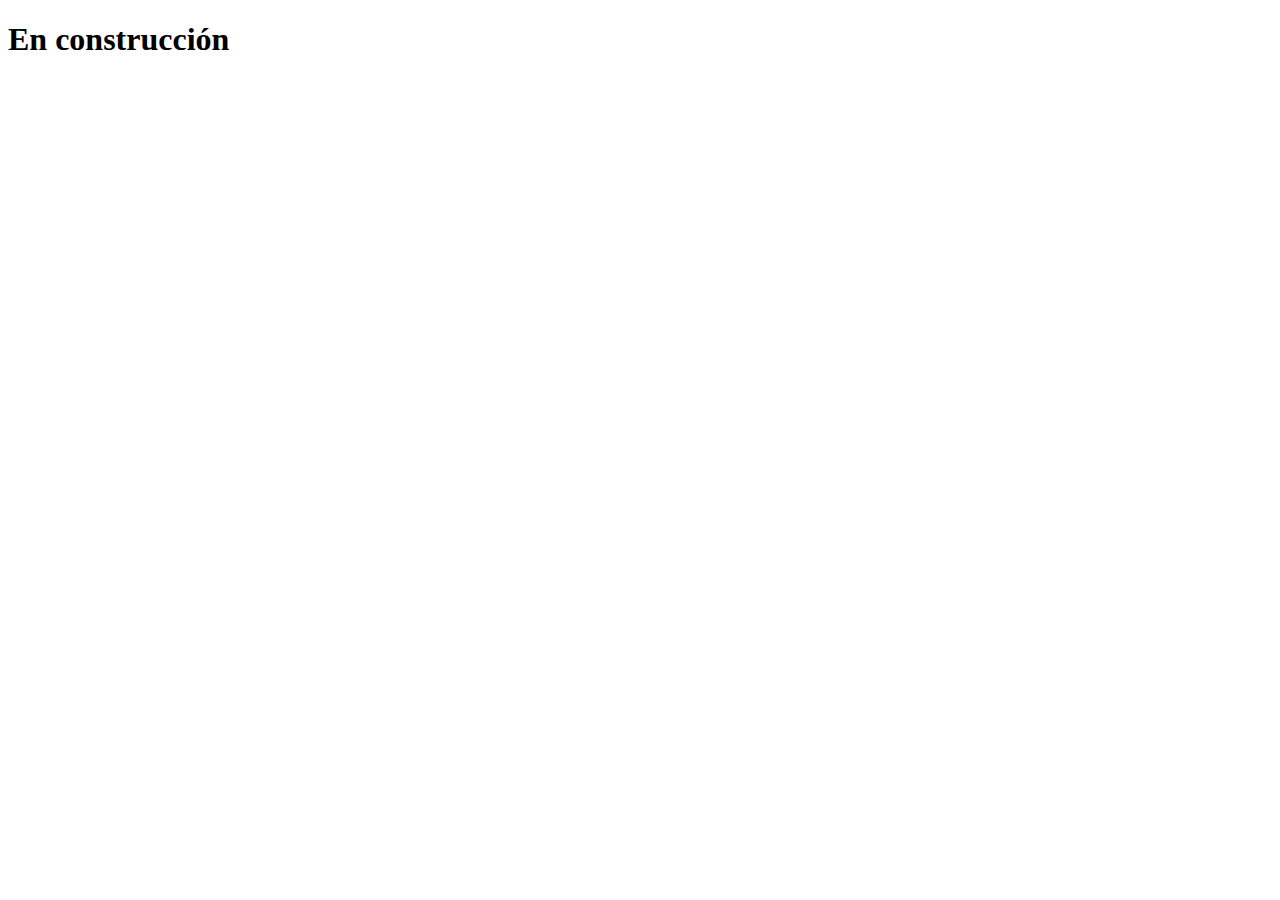
==== contacto.html @ 1866fa1f "An updated version of my first page" ====
<!DOCTYPE html>

<html lang="es">
    
    <head>
        <title>Contacto - En construcicón</title>
    </head>
    <body>
        <h1>
            En construcción
        </h1>
    </body>
</html>
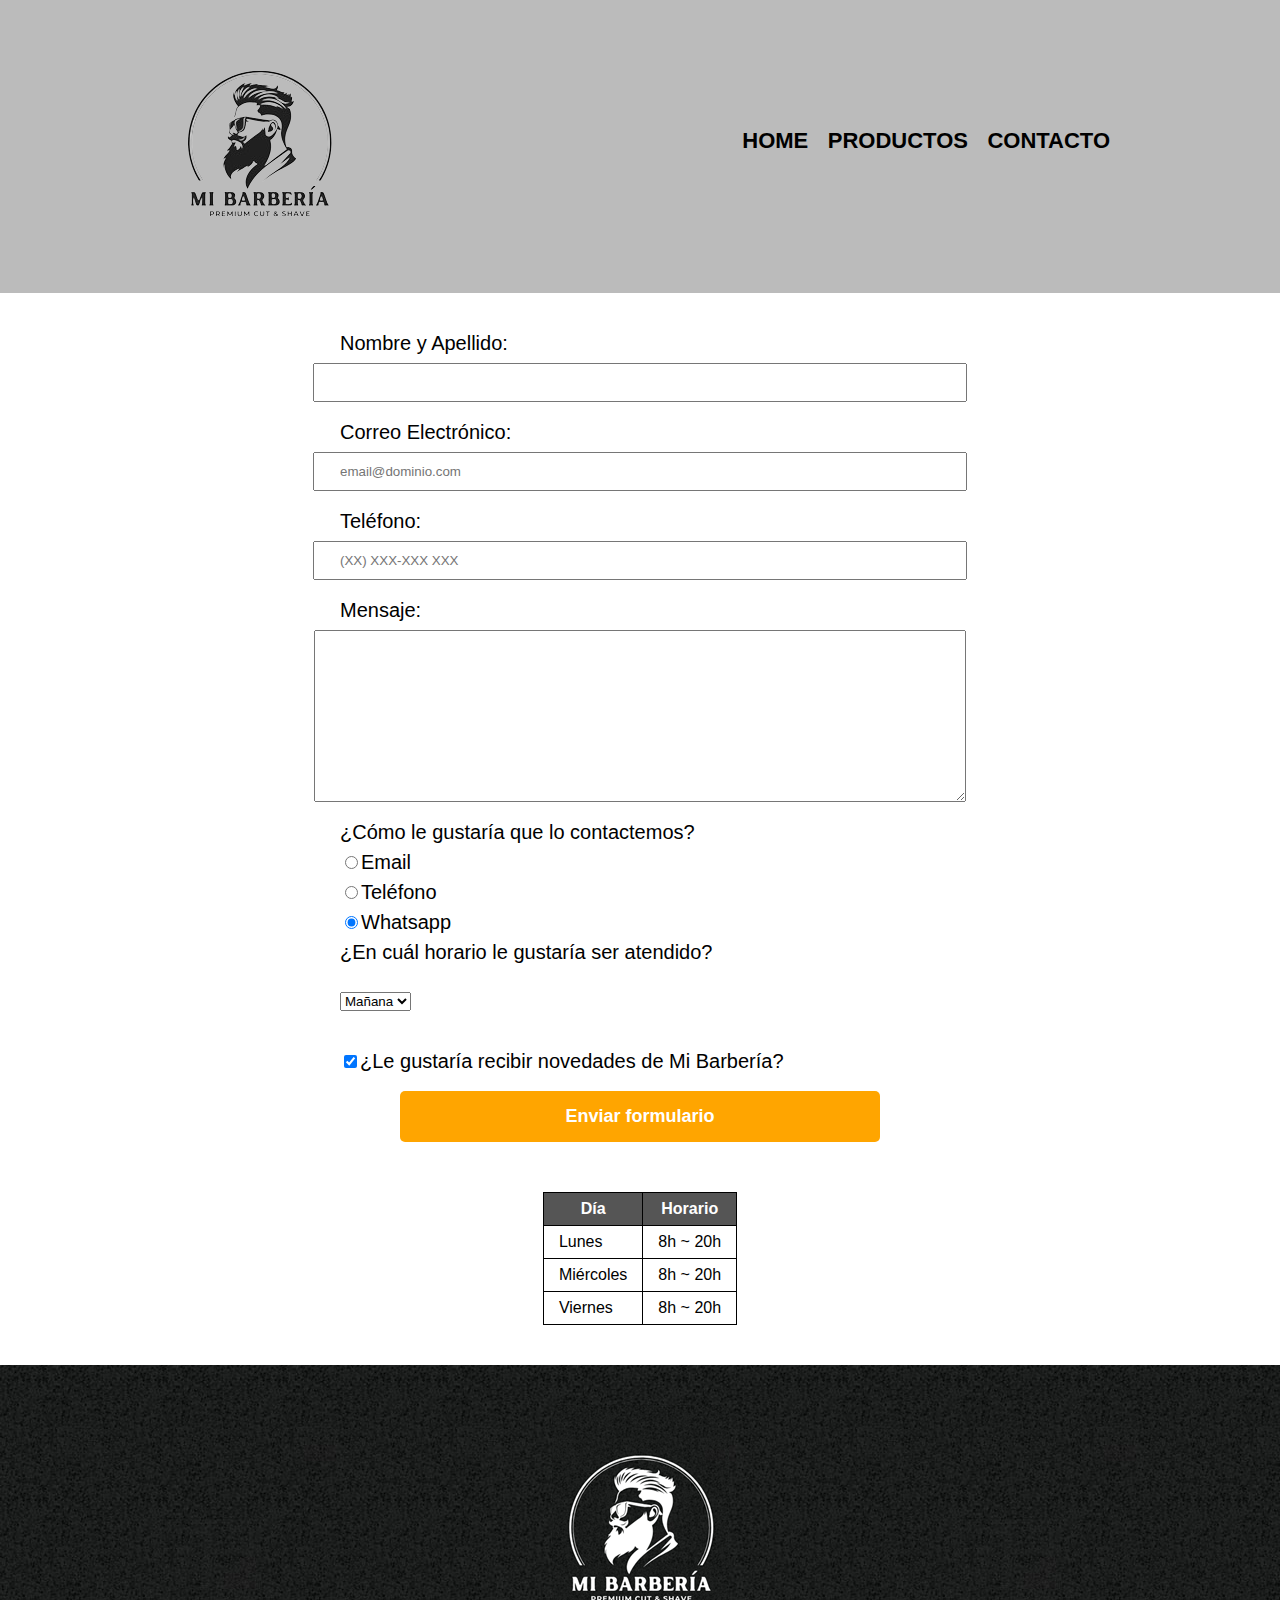
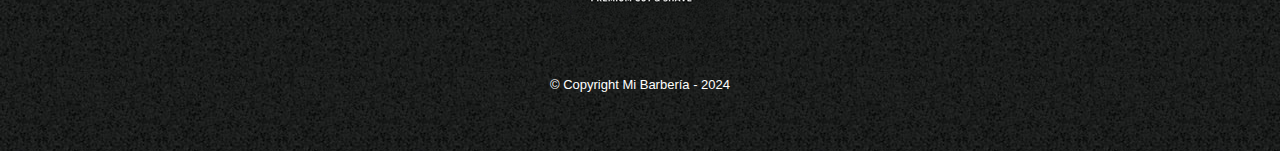
==== commit ab6d5914: "Final version - Barbershop" ====
--- a/contacto.html
+++ b/contacto.html
@@ -1,13 +1,91 @@
 <!DOCTYPE html>
 
-<html lang="es">
-    
+<html>
     <head>
-        <title>Contacto - En construcicón</title>
+        <meta charset="UTF-8">
+        <title>Contacto - Mi Barbería</title>
+        <link rel="stylesheet" href="reset.css">
+        <link rel="stylesheet" href="style.css">
     </head>
     <body>
-        <h1>
-            En construcción
-        </h1>
+        <header>
+            <div class="caja">
+                <h1><img src="imagenes/logo.png" alt="Logo de Mi Barbería"></h1>
+                <nav>
+                    <ul>
+                        <li><a href="index.html">Home</a></li>
+                        <li><a href="productos.html">Productos</a></li>
+                        <li><a href="contacto.html">Contacto</a></li>
+                    </ul>
+                </nav>
+            </div>
+        </header>
+        <main>
+            <form>
+                <label for="nombreapellido">Nombre y Apellido:</label>
+                <input type="text" id="nombreapellido" class="input-padron" required>
+
+                <label for="correoelectronico">Correo Electrónico:</label>
+                <input type="email" id="correoelectronico" class="input-padron" required placeholder="email@dominio.com">
+
+                <label for="telefono">Teléfono:</label>
+                <input type="tel" id="telefono" class="input-padron" required placeholder="(XX) XXX-XXX XXX">
+                
+                <label for="mensaje">Mensaje:</label>
+                <textarea cols="70" rows="10" id="mensaje" class="input-padron" required></textarea>
+
+                <fieldset>
+                    <legend>¿Cómo le gustaría que lo contactemos?</legend>
+
+                    <label for="radio-email"><input type="radio" name="contacto" value="email" id="radio-email">Email</label>
+                    
+                    <label for="radio-telefono"><input type="radio" name="contacto" value="telefono" id="radio-telefono">Teléfono</label>
+                    
+                    <label for="radio-whatsapp"><input type="radio" name="contacto" value="whatsapp" id="radio-whatsapp"checked>Whatsapp</label>            
+
+                </fieldset>
+                
+                <fieldset>
+                    <legend>¿En cuál horario le gustaría ser atendido?</legend>
+                    <select class="combo-box">
+                        <option>Mañana</option>
+                        <option>Tarde</option>
+                        <option>Noche</option>
+                    </select>
+                    
+                </fieldset>
+                
+                <label class="checkbox"><input type="checkbox" checked>¿Le gustaría recibir novedades de <strong>Mi Barbería?</strong></label>
+                <input type="submit" value="Enviar formulario" class="enviar">
+            </form>
+            
+            <table>
+                <thead>
+                    <tr>
+                        <th>Día</th>
+                        <th>Horario</th>
+                    </tr>
+                </thead>
+                <tbody>
+                    <tr>
+                        <td>Lunes</td>
+                        <td>8h ~ 20h</td>
+                    </tr>
+                    <tr>
+                        <td>Miércoles</td>
+                        <td>8h ~ 20h</td>
+                    </tr>
+                    <tr>
+                        <td>Viernes</td>
+                        <td>8h ~ 20h</td>
+                    </tr>
+                </tbody>
+            </table>
+
+        </main>
+        <footer>
+            <img src="imagenes/logo-blanco.png" alt="Logo de Mi Barbería">
+            <p class="copyright">&copy Copyright Mi Barbería - 2024</p>
+        </footer>
     </body>
 </html>--- a/style.css
+++ b/style.css
@@ -0,0 +1,271 @@
+body {
+    font-family: 'Montserrat', sans-serif;
+}
+
+header {
+    background-color: #BBBBBB;
+    padding: 20px 0;
+}
+
+.caja{
+    width: 940px;
+    position: relative;
+    margin: 0 auto;
+}
+
+nav{
+    position: absolute;
+    top:110px;
+    right: 0;
+}
+
+nav li{
+    display: inline;
+    margin: 0 0 0 15px;
+}
+
+nav a{
+    text-transform: uppercase;
+    color: #000000;
+    font-weight: bold;
+    font-size: 22px;
+    text-decoration: none;
+}
+
+nav a:hover{
+    color: #c78c19;
+    text-decoration: underline;
+}
+
+.productos{
+    width: 940px;
+    margin: 0 auto;
+    padding: 50px;
+}
+
+
+.productos li{
+    display: inline-block;
+    text-align: center;
+    width: 30%;
+    vertical-align: top;
+    margin: 0 1.5%;
+    padding: 30px 20px;
+    box-sizing: border-box;
+    border: 2px solid #000000;
+    border-radius: 10px;
+}
+
+.productos li:hover{
+    border-color:#c78c19;
+}
+
+.productos li:active{
+    border-color:#088c19;
+}
+
+.productos h2{
+    font-size: 30px;
+    font-weight: bold;
+}
+
+.productos li:hover h2{
+    font-size: 33px;
+}
+
+.producto-descripcion{
+    font-size: 18px;
+}
+
+.producto-precio{
+    font-size: 20px;
+    font-weight: bold;
+    margin-top:10px;
+}
+
+.video {
+    width: 560px;
+    margin: 1em auto;
+}
+
+footer{
+    text-align: center;
+    background: url(imagenes/bg.jpg);
+    padding:40px;
+}
+
+.copyright{
+    color:#FFFFFF;
+    font-size: 13px;
+    margin:20px;
+}
+
+form{
+    margin: 40px ;
+}
+
+form label, form legend{
+    display: block;
+    font-size: 20px;
+    margin: 0 25% 10px;
+}
+
+.input-padron{
+    display: block;
+    margin: 0 auto 20px;
+    padding: 10px 25px;
+    width: 50%;
+}
+
+.checkbox, .combo-box{
+    margin: 20px 25%;
+}
+
+.enviar{
+    width: 40%;
+    padding: 15px 0;
+    margin: 0 30% 10px;
+    font-size: 18px;
+    font-weight: bold;
+    color:white;
+    background: orange;
+    border:none;
+    border-radius: 5px;
+    transition: 1s all;
+    cursor:pointer;
+}
+
+.enviar:hover {
+    background: darkorange;
+    transform: scale(1.1);
+}
+
+table {
+    margin: 40px auto;
+}
+
+thead {
+    background: #555555;
+    color: white;
+    font-weight: bold;
+}
+
+td, th {
+    border: 1px solid #000000;
+    padding: 8px 15px;
+}
+
+/*Inicio del CSS home*/
+.banner{
+    width: 100%;
+}
+
+
+.titulo-principal{
+    text-align: center;
+    font-size: 2em;
+    margin: 0 0 1em;
+    clear:left;
+}
+
+.principal {
+    padding: 3em 0;
+    background: #FEFEFE;
+    width: 940px;
+    margin: 0 auto;
+}
+
+.principal p{
+    margin: 0 0 1em;
+}
+
+
+.principal strong{
+    font-weight: bold;
+}
+
+
+.principal em{
+    font-style: italic;
+}
+
+
+.utensilios{
+    width: 120px;
+    float:left;
+    margin: 0 20px 20px 0;
+}
+
+.mapa-contenido {
+    width: 940px;
+    margin: 0 auto;
+}
+
+.mapa {
+    padding: 3em 0;
+    background: linear-gradient(#FEFEFE, #888888);
+}
+
+.mapa p {
+    margin: 0 0 2em;
+    text-align: center;
+}
+
+
+
+.imagen-diferenciales{
+    width: 60%;
+    transition: 400ms;
+    box-shadow: 10px 10px 30px 15px #000000;
+}
+
+.imagen-diferenciales:hover{
+    opacity: 0.3;
+}
+
+.diferenciales {
+    padding: 3em 0;
+    background: #888888;
+}
+
+.contenido-diferenciales {
+    width: 640px;
+    margin: 0 auto;
+}
+
+.lista-diferenciales {
+    width: 40%;
+    display: inline-block;
+    vertical-align: top;
+}
+
+.items:before{
+    content:"★"
+}
+
+.items {
+    line-height: 1.5;
+}
+
+.items:first-child {
+    font-weight: bold;
+}
+
+.imagen-diferenciales {
+    width: 60%;
+}
+
+@media screen and (max-width:480px){
+    h1{
+        text-align: center;
+    }
+    nav{
+        position: static;
+    }
+    .caja, .principal, .mapa-contenido, .contenido-diferenciales, .video {
+        width: auto;
+    }
+    .lista-diferenciales, .imagen-diferenciales{
+        width: 100%;
+    }
+}